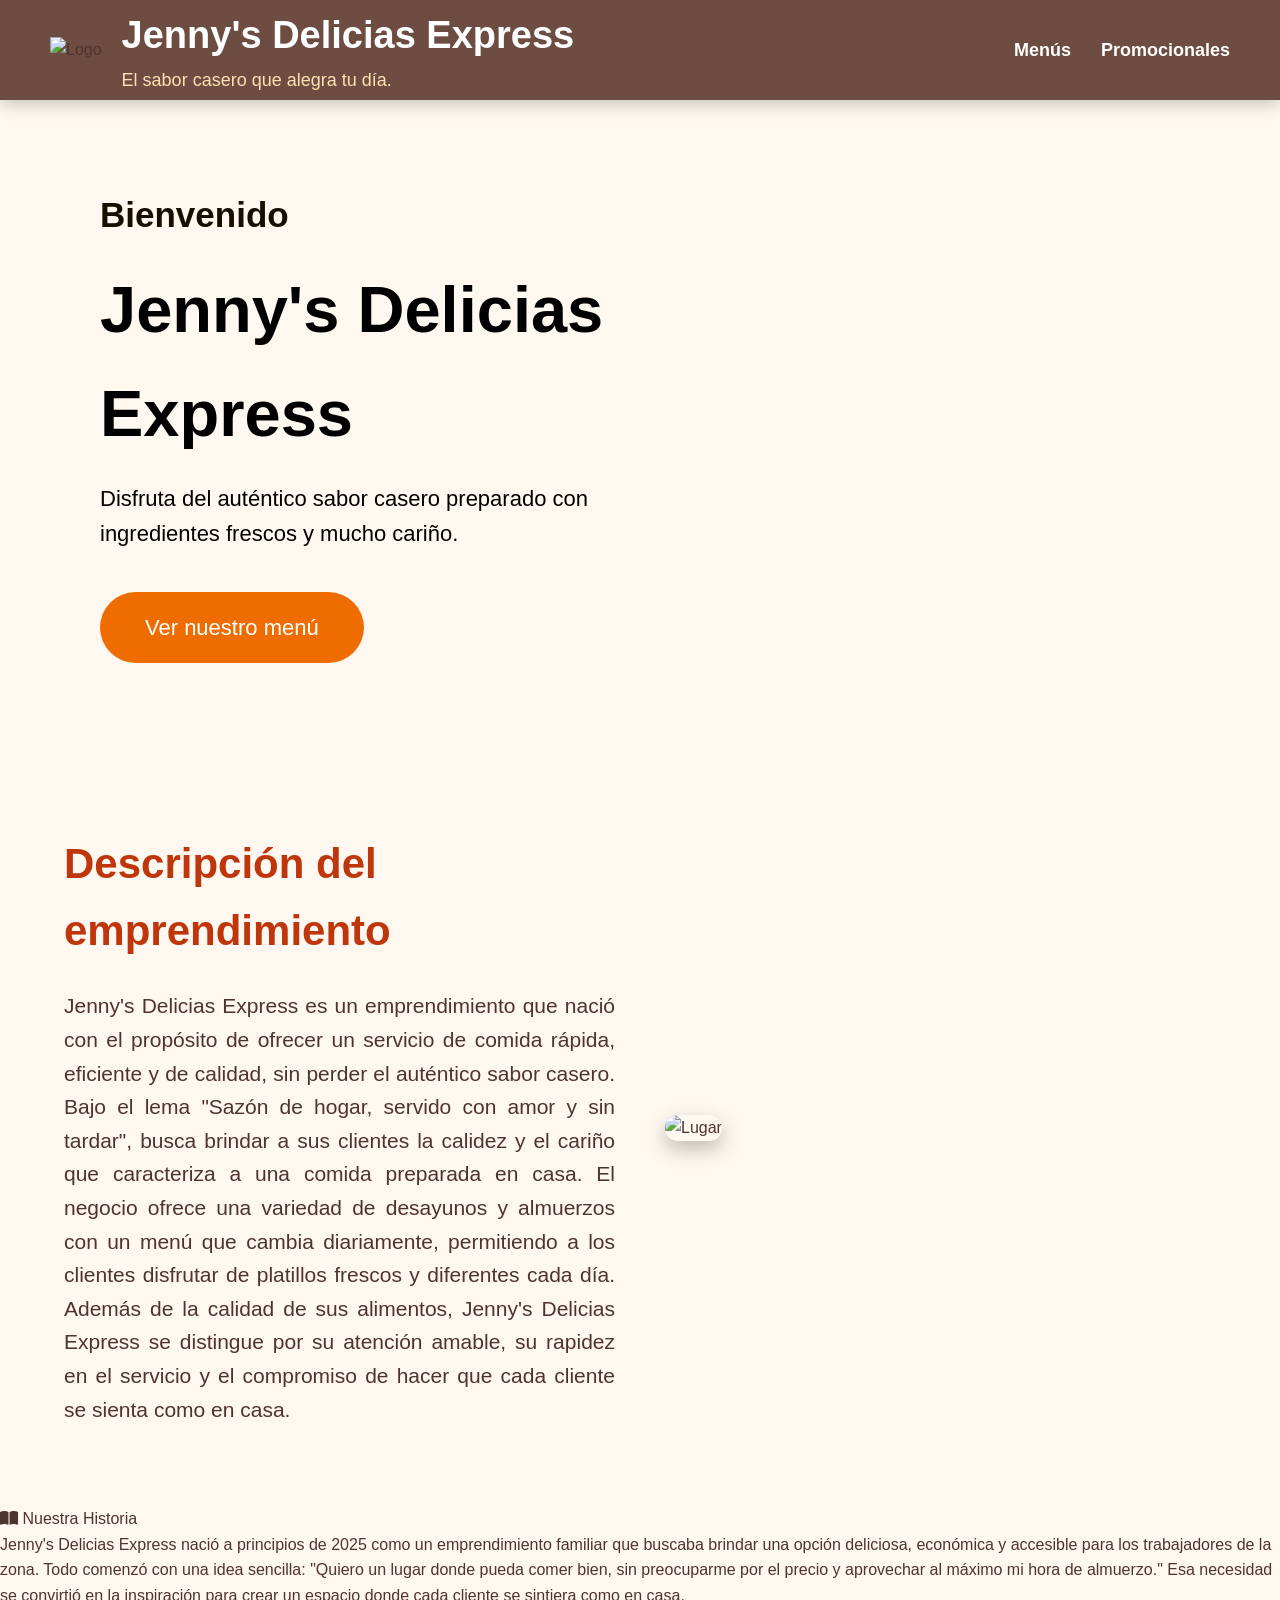
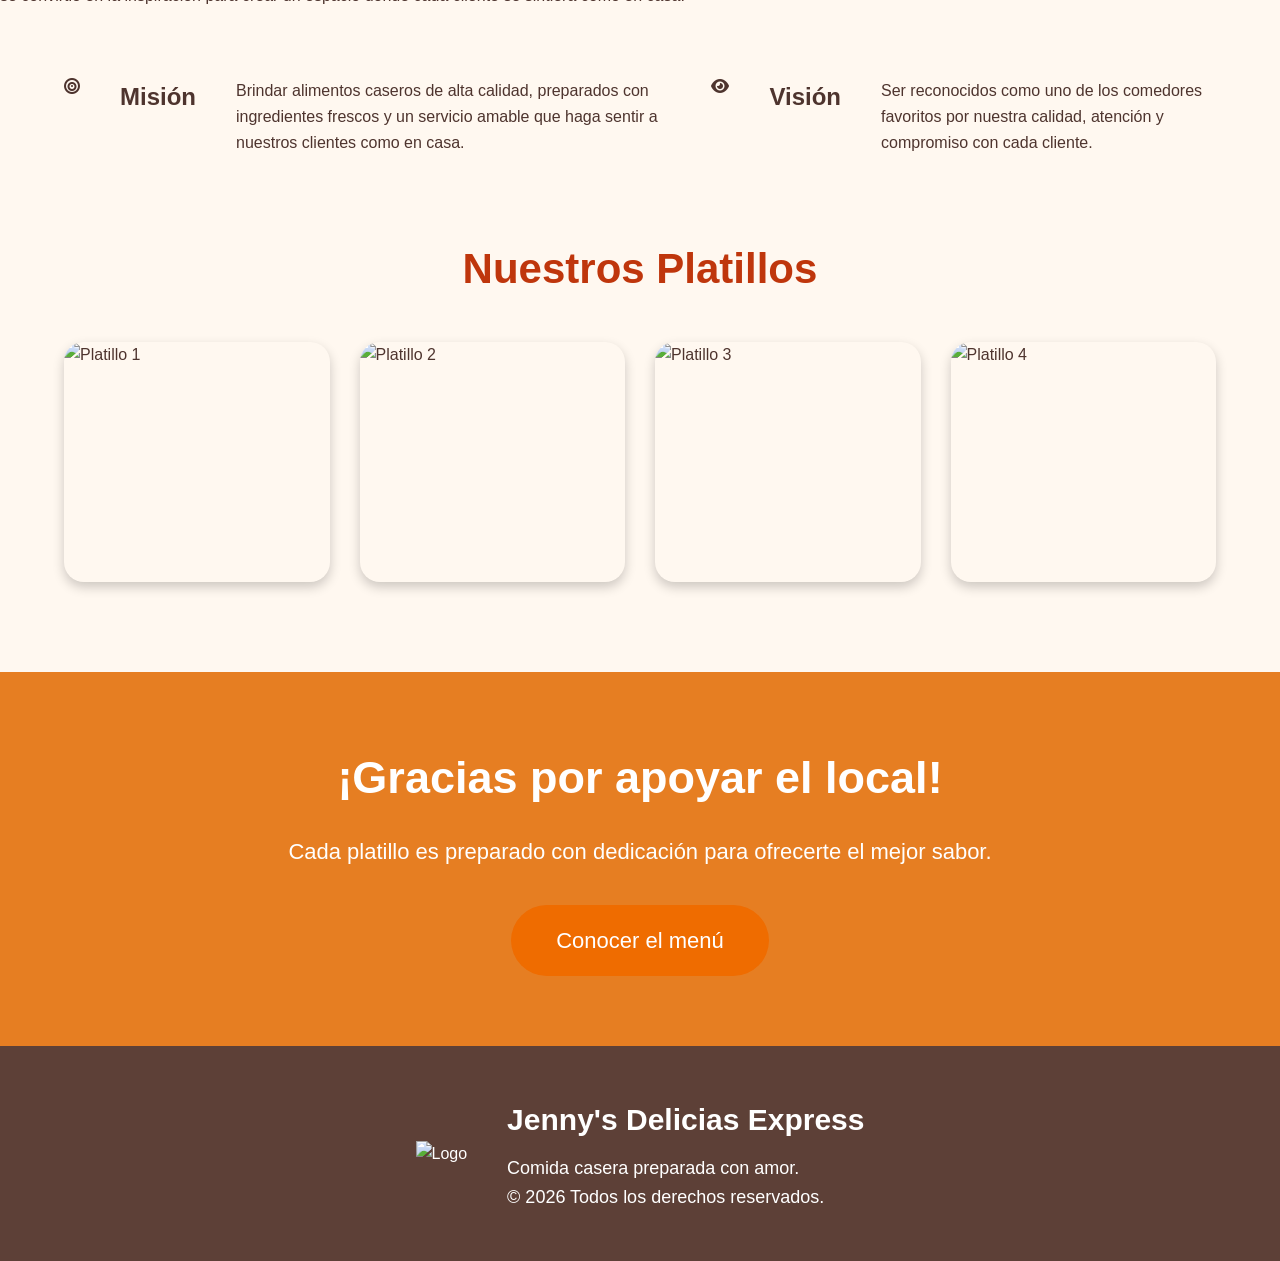
==== index.html @ 405cb51c "Add files via upload" ====
<!DOCTYPE html>
<html lang="es">

<head>
<meta charset="UTF-8">
<meta name="viewport" content="width=device-width, initial-scale=1.0">
<title>Jenny's Delicias Express</title>
<link rel="stylesheet" href="estilos.css">
<link rel="preconnect" href="https://fonts.googleapis.com">
<link rel="preconnect" href="https://fonts.gstatic.com" crossorigin>
<link href="https://fonts.googleapis.com/css2?family=Poppins:wght@300;400;500;600;700&family=Playfair+Display:wght@700&display=swap" rel="stylesheet">
<link rel="stylesheet" href="https://cdnjs.cloudflare.com/ajax/libs/font-awesome/6.7.2/css/all.min.css">
</head>

<body>

<header>
<div class="logo">
<img src="imagenes/logo.jpeg" alt="Logo">
</div>
<div class="nombre">
<h1>Jenny's Delicias Express</h1>
<p>El sabor casero que alegra tu día.</p>
</div>

<nav>
<ul>
<li><a href="menu.html">Menús</a></li>
<li><a href="promociones.html">Promocionales</a></li>
</ul>
</nav>
</header>

<section class="banner">
<div class="banner-texto">
<h2>Bienvenido</h2>
<h1>Jenny's Delicias Express</h1>
<p>
Disfruta del auténtico sabor casero preparado con ingredientes frescos y mucho cariño.
</p>

<a href="menu.html" class="boton">
Ver nuestro menú
</a>
</div>
</section>

<section class="descripcion">
<div class="descripcion-texto">
<h2>Descripción del emprendimiento</h2>
<p>
Jenny's Delicias Express es un emprendimiento que nació con el propósito de ofrecer un servicio de comida rápida, eficiente y de calidad, sin perder el auténtico sabor casero. Bajo el lema "Sazón de hogar, servido con amor y sin tardar", busca brindar a sus clientes la calidez y el cariño que caracteriza a una comida preparada en casa.
El negocio ofrece una variedad de desayunos y almuerzos con un menú que cambia diariamente, permitiendo a los clientes disfrutar de platillos frescos y diferentes cada día. Además de la calidad de sus alimentos, Jenny's Delicias Express se distingue por su atención amable, su rapidez en el servicio y el compromiso de hacer que cada cliente se sienta como en casa.

</p>
</div>
<div class="descripcion-imagen">
<img src="imagenes/comedor.jpg" alt="Lugar"></div>
</section>


<i class="fa-solid fa-book-open"></i>
Nuestra Historia
</h2>
<p>
Jenny's Delicias Express nació a principios de 2025 como un emprendimiento familiar que buscaba brindar una opción deliciosa, económica y accesible para los trabajadores de la zona. Todo comenzó con una idea sencilla: "Quiero un lugar donde pueda comer bien, sin preocuparme por el precio y aprovechar al máximo mi hora de almuerzo." Esa necesidad se convirtió en la inspiración para crear un espacio donde cada cliente se sintiera como en casa.
</p>
</section>




<section class="mision-vision">
<i class="fa-solid fa-bullseye"></i>
<h2>Misión</h2>
<p>
Brindar alimentos caseros de alta calidad, preparados con ingredientes frescos y un servicio amable que haga sentir a nuestros clientes como en casa.
</p>
</div>

<i class="fa-solid fa-eye"></i>
<h2>Visión</h2>
<p>
Ser reconocidos como uno de los comedores favoritos por nuestra calidad, atención y compromiso con cada cliente.
</p>
</div>
</section>

<section class="galeria">
<h2>Nuestros Platillos</h2>
<div class="imagenes">
<img src="imagenes/plato1.jpg" alt="Platillo 1">

<img src="imagenes/plato2.jpg" alt="Platillo 2">

<img src="imagenes/plato3.jpeg" alt="Platillo 3">

<img src="imagenes/plato4.jpeg" alt="Platillo 4">
</div>
</section>


<section class="cta">
<h2>
¡Gracias por apoyar el local!
</h2>
<p>
Cada platillo es preparado con dedicación para ofrecerte el mejor sabor.
</p>
<a href="menu.html" class="boton">
Conocer el menú
</a>
</section>


<footer>
<div class="footer-logo">
<img src="imagenes/logo.jpeg" alt="Logo">
</div>

<div class="footer-info">
<h3>Jenny's Delicias Express</h3>
<p>Comida casera preparada con amor.</p>
<p>© 2026 Todos los derechos reservados.</p>
</div>
</footer>

</body>

</html>
---- estilos.css ----
*{
margin:0;
padding:0;
box-sizing:border-box;
font-family:Arial, Helvetica, sans-serif;
}

html{
scroll-behavior:smooth;
}

body{
background:#FFF8F0;
color:#4E342E;
line-height:1.6;
}


header{

width:100%;
height:100px;

background:#6D4C41;

display:flex;

justify-content:space-between;

align-items:center;

padding:0 50px;

position:sticky;

top:0;

z-index:1000;

box-shadow:0px 5px 15px rgba(0,0,0,.20);

}

.logo img{

width:90px;

}

.nombre{

flex:1;

margin-left:20px;

}

.nombre h1{

color:white;

font-size:38px;

}

.nombre p{

color:#FFE0B2;

font-size:18px;

}

nav ul{

display:flex;

list-style:none;

}

nav ul li{

margin-left:30px;

}

nav ul li a{

text-decoration:none;

color:white;

font-size:18px;

font-weight:bold;

transition:.4s;

}

nav ul li a:hover{

color:#FFB74D;

}


.banner{

width:100%;

height:650px;

background-image:url(imagenes/banner.jpg);

background-size:cover;

background-position:center;

display:flex;

align-items:center;

padding-left:100px;

}

.banner-texto{

width:600px;

}

.banner h2{

color:#170E00;

font-size:35px;

}

.banner h1{

color:black;

font-size:65px;

margin:15px 0;

}

.banner p{

color:black;

font-size:22px;

margin-bottom:40px;

}



.boton{

background:#EF6C00;

color:white;

text-decoration:none;

padding:18px 45px;

border-radius:40px;

font-size:22px;

transition:.4s;

display:inline-block;

}

.boton:hover{

background:#E65100;

transform:scale(1.08);

}


.descripcion{

width:90%;

margin:80px auto;

display:flex;

justify-content:space-between;

align-items:center;

gap:50px;

}

.descripcion-texto{

width:50%;

}

.descripcion-texto h2{

font-size:42px;

margin-bottom:25px;

color:#BF360C;

}

.descripcion-texto p{

font-size:21px;

text-align:justify;

}

.descripcion-imagen{

width:50%;

}

.descripcion-imagen img{

width:100%;

border-radius:20px;

box-shadow:0px 8px 20px rgba(0,0,0,.25);

}


.historia{

width:90%;

margin:70px auto;

background:white;

padding:50px;

border-radius:20px;

box-shadow:0px 6px 15px rgba(0,0,0,.15);

}

.historia h2{

text-align:center;

color:#BF360C;

font-size:40px;

margin-bottom:25px;

}

.historia p{

font-size:20px;

text-align:justify;

}


.mision-vision{

width:90%;

margin:70px auto;

display:flex;

justify-content:space-between;

gap:40px;

}

.mision,
.vision{

width:50%;

background:white;

padding:40px;

border-radius:20px;

box-shadow:0px 6px 18px rgba(0,0,0,.15);

transition:.4s;

}

.mision:hover,
.vision:hover{

transform:translateY(-8px);

}

.mision h2,
.vision h2{

text-align:center;

color:#BF360C;

font-size:36px;

margin-bottom:20px;

}

.mision p,
.vision p{

font-size:19px;

text-align:justify;

}


.galeria{

width:90%;

margin:80px auto;

}

.galeria h2{

text-align:center;

font-size:42px;

color:#BF360C;

margin-bottom:40px;

}

.imagenes{

display:grid;

grid-template-columns:repeat(4,1fr);

gap:30px;

}

.imagenes img{

width:100%;

height:240px;

object-fit:cover;

border-radius:20px;

transition:.4s;

box-shadow:0px 5px 12px rgba(0,0,0,.20);

}

.imagenes img:hover{

transform:scale(1.05);

}

.cta{

width:100%;

background:#E67E22;

color:white;

text-align:center;

padding:70px 20px;

margin-top:90px;

}

.cta h2{

font-size:45px;

margin-bottom:20px;

}

.cta p{

font-size:22px;

margin-bottom:35px;

}


footer{

background:#5D4037;

color:white;

padding:50px;

display:flex;

justify-content:center;

align-items:center;

gap:40px;

}

.footer-logo img{

    width:90px;

}

.footer-info h3{

    font-size:30px;

    margin-bottom:10px;

}

.footer-info p{

    font-size:18px;

}


@media(max-width:900px){

header{

flex-direction:column;

height:auto;

padding:20px;

}

nav ul{

flex-direction:column;

text-align:center;

}

nav ul li{

margin:12px 0;

}

.banner{

padding:40px;

height:auto;

}

.banner-texto{

width:100%;

}

.banner h1{

font-size:42px;

}

.descripcion{

flex-direction:column;

}

.descripcion-texto,
.descripcion-imagen{

width:100%;

}

.mision-vision{

flex-direction:column;

}

.mision,
.vision{

width:100%;

}

.imagenes{

grid-template-columns:repeat(2,1fr);

}

footer{

flex-direction:column;

text-align:center;

}

}

@media(max-width:600px){

.imagenes{

grid-template-columns:1fr;

}

.banner h1{

font-size:34px;

}

.banner p{

font-size:18px;

}

.boton{

font-size:18px;

padding:14px 28px;

}

}






MIAU DE MENÚ

.titulo-menu{

text-align:center;

font-size:45px;

color:#BF360C;

margin:50px 0 30px;

}


details{

width:85%;

margin:20px auto;

background:white;

border-radius:15px;

overflow:hidden;

box-shadow:0 6px 18px rgba(0,0,0,.15);

transition:.3s;

}

details:hover{

transform:translateY(-3px);

}

summary{

background:#6D4C41;

color:white;

font-size:24px;

font-weight:bold;

padding:18px 25px;

cursor:pointer;

user-select:none;

transition:.3s;

}

summary:hover{

background:#8D6E63;

}

summary::marker{

color:#FFCC80;

}


.menu-imagen{

padding:25px;

text-align:center;

background:#FFF8F0;

}

.menu-imagen img{

width:100%;

max-width:700px;

border-radius:15px;

box-shadow:0 10px 25px rgba(0,0,0,.20);

transition:.4s;

}

.menu-imagen img:hover{

transform:scale(1.02);

}

.menu-imagen p{

margin-top:15px;

font-size:18px;

color:#5D4037;

font-style:italic;

}


@media(max-width:768px){

details{

width:95%;

}

summary{

font-size:20px;

}

.menu-imagen img{

max-width:100%;

}

}










MIAU DE PROMOCIONES


.promociones {
width: 90%;
margin: 80px auto;
text-align: center;
}

.promociones h2 {
color: #BF360C;
font-size: 45px;
margin-bottom: 20px;
}

.promociones p {
font-size: 20px;
margin-bottom: 40px;
}


.productos-promocion {
display: grid;
grid-template-columns: repeat(4, 1fr);
justify-content: center;
gap: 30px;
}


.producto {
width: 100%;
background: white;
padding: 20px;
border-radius: 20px;
box-shadow: 0 10px 25px rgba(0,0,0,.15);
transition: .4s;
}

.producto:hover {
    transform: translateY(-10px);
    box-shadow: 0 15px 30px rgba(0,0,0,.20);
}


.producto img {
width: 100%;
height: 250px;
object-fit: cover;
border-radius: 15px;
}

.producto h3 {
color: #6D4C41;
font-size: 25px;
margin-top: 15px;
}


.redes {
background: #FFF3E0;
padding: 60px 20px;
text-align: center;
}

.redes h2 {
color: #BF360C;
font-size: 40px;
margin-bottom: 40px;
}

.redes-contenedor {
width: 80%;
margin: auto;
display: grid;
grid-template-columns: repeat(2, 1fr);
gap: 30px;
}

.redes-contenedor div {
background: white;
padding: 25px;
border-radius: 20px;
box-shadow: 0 8px 15px rgba(0,0,0,.15);
}

.redes-contenedor img {
width: 70px;
height: 70px;
object-fit: contain;
}

.redes-contenedor h3 {
color: #E67E22;
font-size: 25px;
margin: 15px;
}

.redes-contenedor p {
color: #6D4C41;
font-size: 18px;
}


@media(max-width: 1000px) {
.productos-promocion {
grid-template-columns: repeat(2, 1fr);
}
}

@media(max-width: 600px) {
.productos-promocion {
grid-template-columns: 1fr;
}

.redes-contenedor {
grid-template-columns: 1fr;
}

.promociones h2 {
font-size: 35px;
}

.producto img {
height: 280px;
}
}






.direccion {
background: #FFF8F0;
padding: 35px 20px;
text-align: center;
}

.direccion h3 {
color: #BF360C;
font-size: 28px;
margin-bottom: 10px;
}

.direccion p {
color: #6D4C41;
font-size: 18px;
margin-bottom: 15px;
}




@media(max-width: 1000px) {

.productos-promocion {
grid-template-columns: repeat(2, 1fr);
}

}


@media(max-width: 600px) {

.productos-promocion {
grid-template-columns: 1fr;
}

.redes-contenedor {
grid-template-columns: 1fr;
width: 95%;
}

.promociones h2 {
font-size: 35px;
}

.redes h2 {
font-size: 32px;
}

.producto img {
height: 280px;
}

}
.direccion {
background: #FFF3E0 !important;
padding: 40px 20px !important;
text-align: center !important;
}

.direccion h3 {
color: #BF360C !important;
font-size: 30px !important;
margin-bottom: 10px !important;
}

.direccion p {
color: #6D4C41 !important;
font-size: 20px !important;
margin-bottom: 20px !important;
}

.direccion a {
display: inline-block !important;
padding: 12px 25px !important;
background: #BF360C !important;
color: white !important;
text-decoration: none !important;
border-radius: 10px !important;
font-size: 18px !important;
}

.direccion a:hover {
background: #E67E22 !important;
}
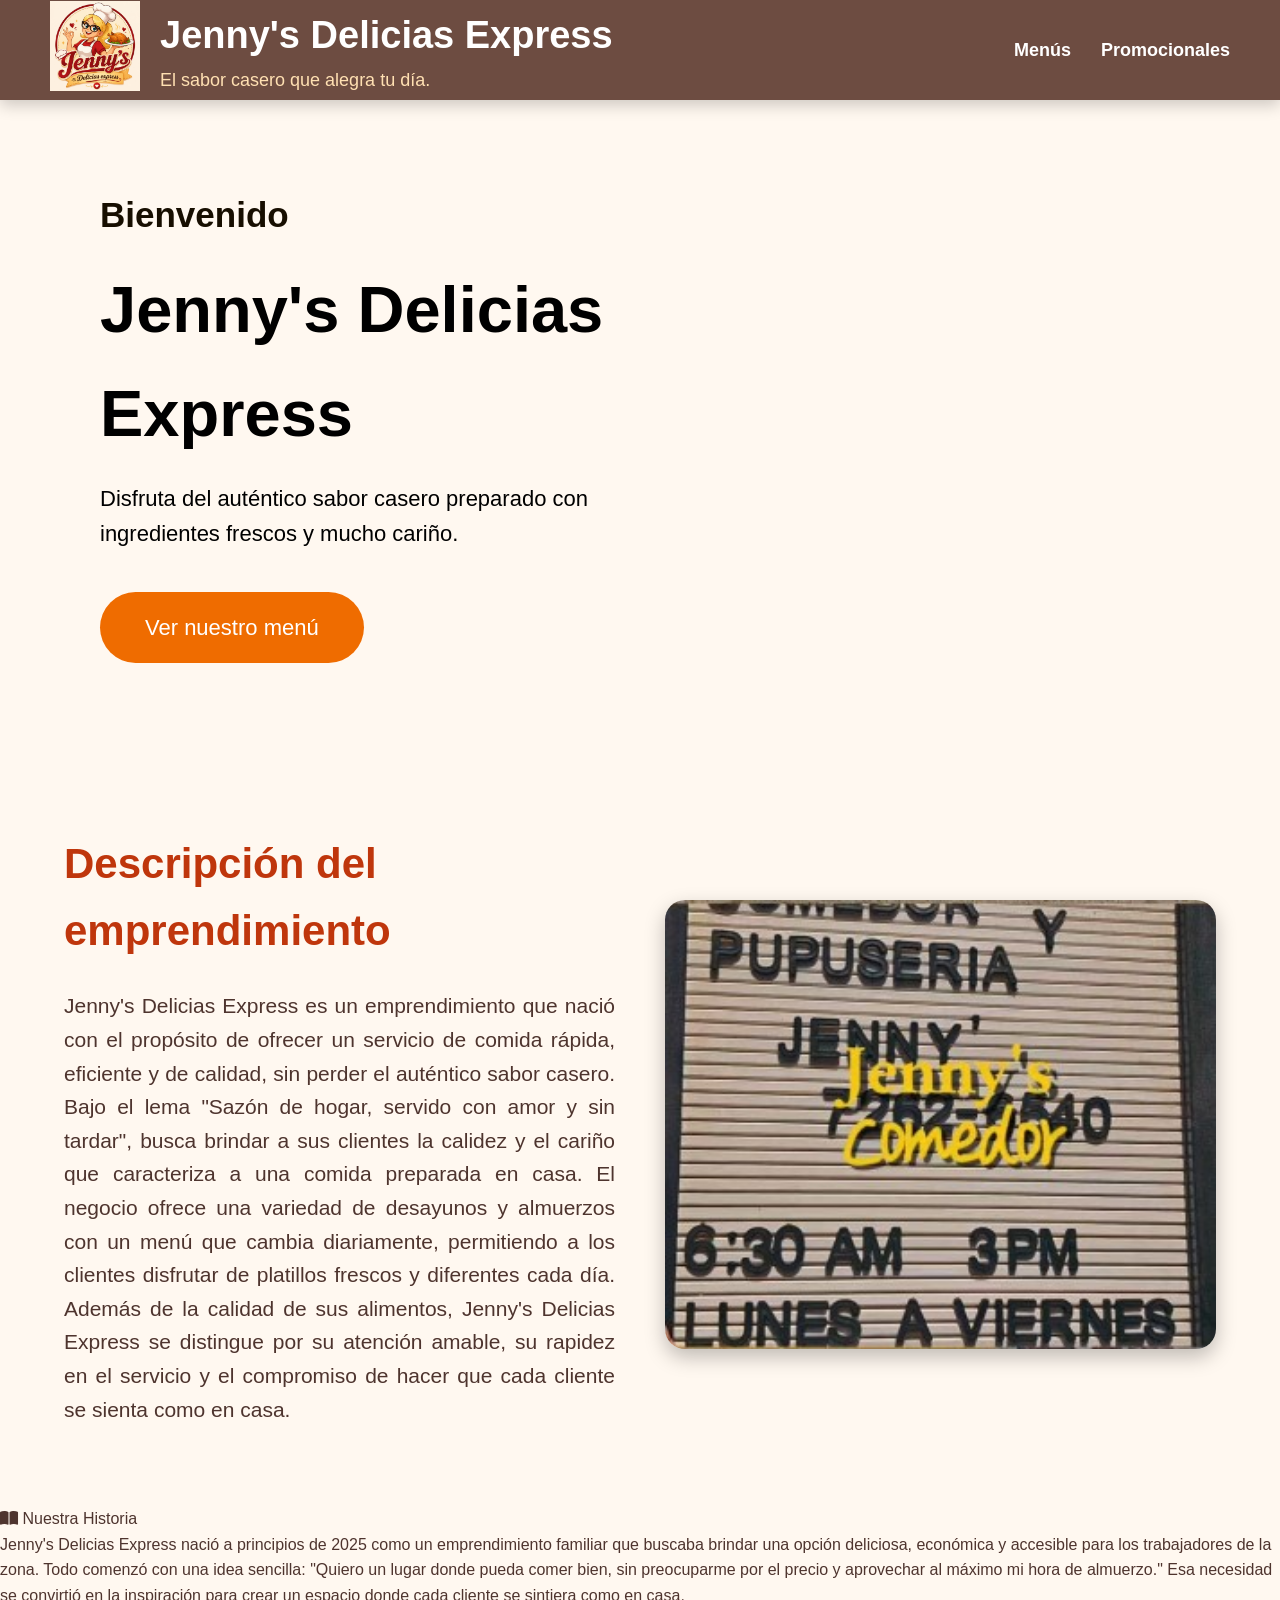
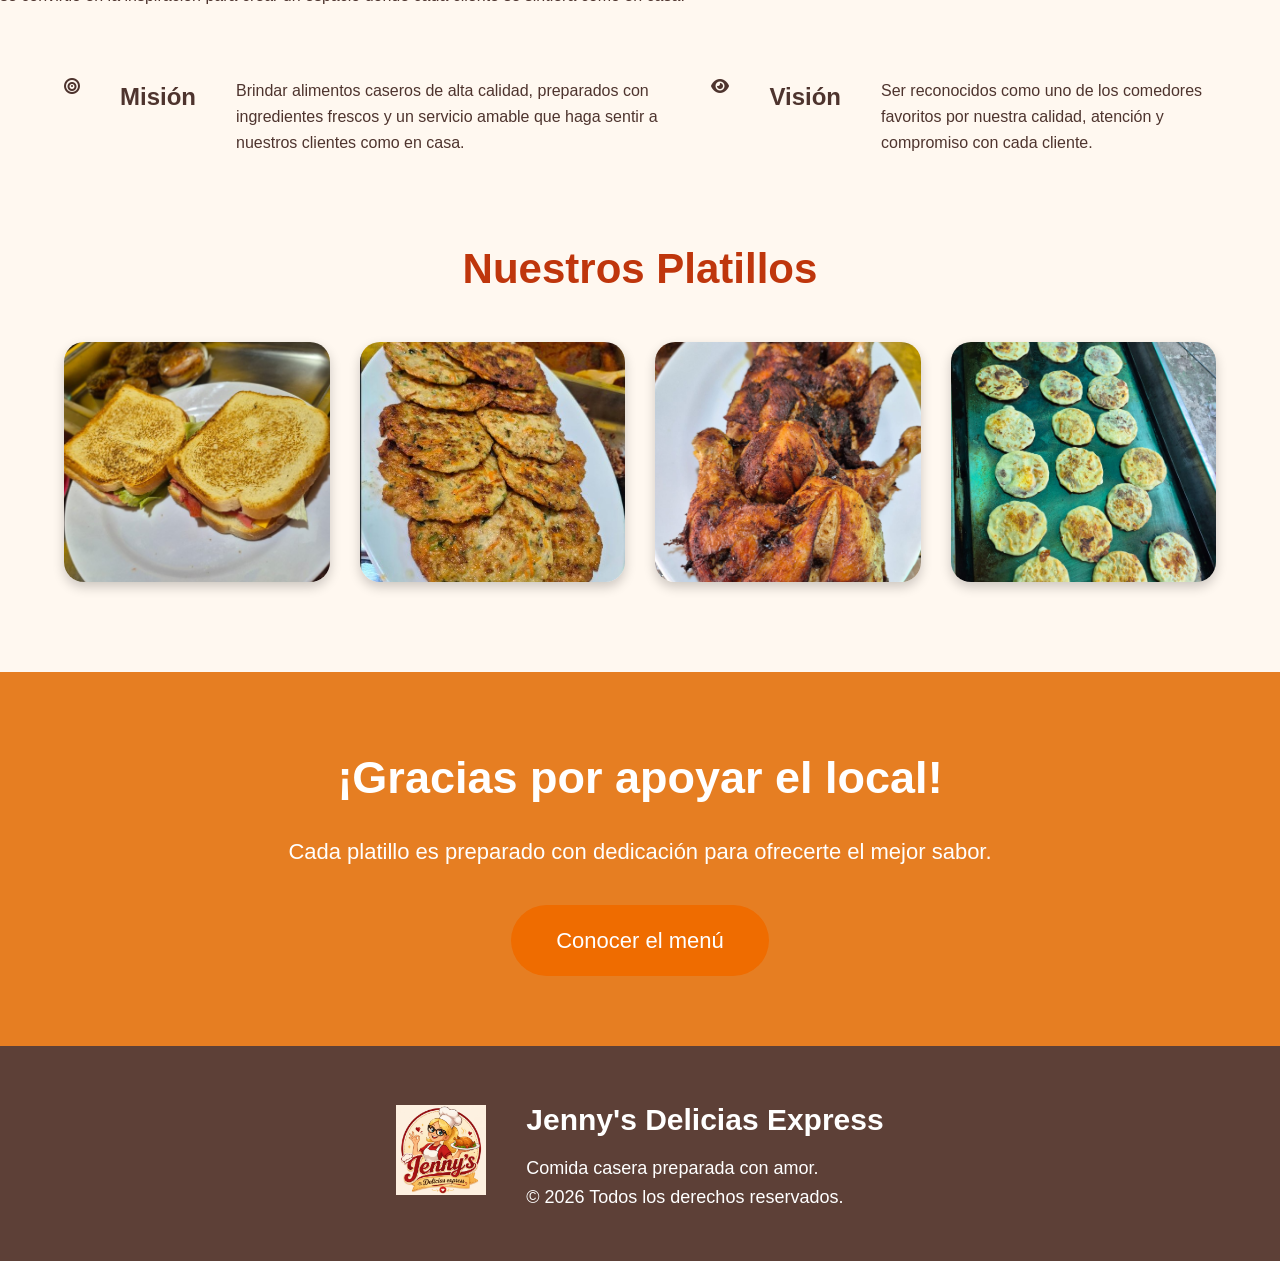
==== commit 79de2c25: "index.html" ====
--- a/index.html
+++ b/index.html
@@ -16,7 +16,7 @@
 
 <header>
 <div class="logo">
-<img src="imagenes/logo.jpeg" alt="Logo">
+<img src="IMAGENES/logo.jpeg" alt="Logo">
 </div>
 <div class="nombre">
 <h1>Jenny's Delicias Express</h1>
@@ -55,7 +55,7 @@
 </p>
 </div>
 <div class="descripcion-imagen">
-<img src="imagenes/comedor.jpg" alt="Lugar"></div>
+<img src="IMAGENES/comedor.jpg" alt="Lugar"></div>
 </section>
 
 
@@ -89,13 +89,13 @@
 <section class="galeria">
 <h2>Nuestros Platillos</h2>
 <div class="imagenes">
-<img src="imagenes/plato1.jpg" alt="Platillo 1">
+<img src="IMAGENES/plato1.jpg" alt="Platillo 1">
 
-<img src="imagenes/plato2.jpg" alt="Platillo 2">
+<img src="IMAGENES/plato2.jpg" alt="Platillo 2">
 
-<img src="imagenes/plato3.jpeg" alt="Platillo 3">
+<img src="IMAGENES/plato3.jpeg" alt="Platillo 3">
 
-<img src="imagenes/plato4.jpeg" alt="Platillo 4">
+<img src="IMAGENES/plato4.jpeg" alt="Platillo 4">
 </div>
 </section>
 
@@ -115,7 +115,7 @@
 
 <footer>
 <div class="footer-logo">
-<img src="imagenes/logo.jpeg" alt="Logo">
+<img src="IMAGENES/logo.jpeg" alt="Logo">
 </div>
 
 <div class="footer-info">
@@ -127,4 +127,4 @@
 
 </body>
 
-</html>+</html>
